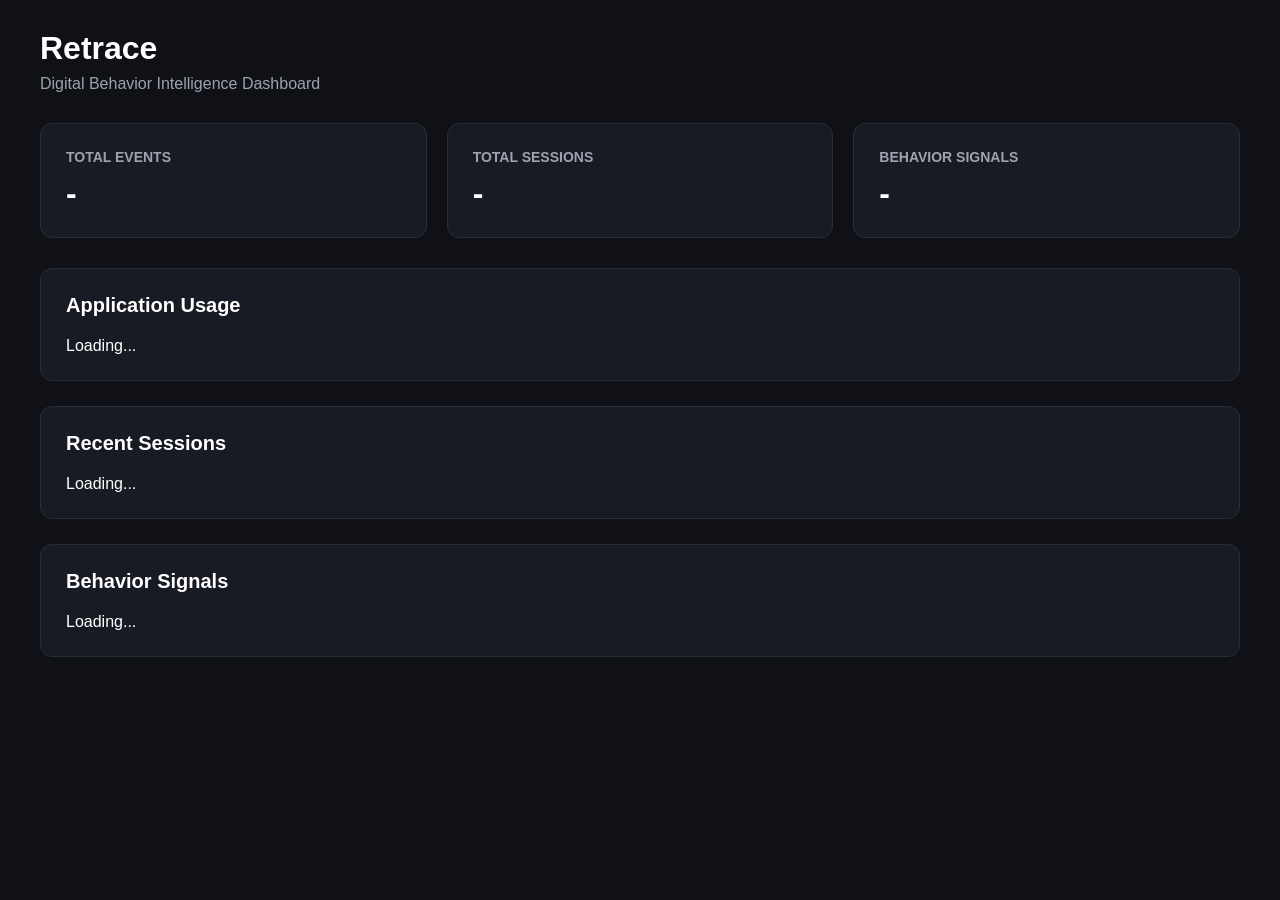
==== frontend/index.html @ 97be2ff0 "Initial Retrace mini project" ====
<!DOCTYPE html>
<html lang="en">

<head>
    <meta charset="UTF-8">
    <meta name="viewport" content="width=device-width, initial-scale=1.0">

    <title>Retrace Dashboard</title>

    <style>

        * {
            box-sizing: border-box;
            margin: 0;
            padding: 0;
        }

        body {
            font-family: Arial, sans-serif;
            background: #0f1117;
            color: #ffffff;
            padding: 30px;
        }

        .container {
            max-width: 1200px;
            margin: auto;
        }

        header {
            margin-bottom: 30px;
        }

        header h1 {
            font-size: 32px;
        }

        header p {
            color: #9ca3af;
            margin-top: 8px;
        }

        .cards {
            display: grid;
            grid-template-columns: repeat(3, 1fr);
            gap: 20px;
            margin-bottom: 30px;
        }

        .card {
            background: #181b23;
            padding: 25px;
            border-radius: 12px;
            border: 1px solid #292d38;
        }

        .card h3 {
            color: #9ca3af;
            font-size: 14px;
            margin-bottom: 10px;
        }

        .card .value {
            font-size: 32px;
            font-weight: bold;
        }

        .section {
            background: #181b23;
            border: 1px solid #292d38;
            border-radius: 12px;
            padding: 25px;
            margin-bottom: 25px;
        }

        .section h2 {
            margin-bottom: 20px;
            font-size: 20px;
        }

        .usage-row {
            display: flex;
            justify-content: space-between;
            padding: 12px 0;
            border-bottom: 1px solid #292d38;
        }

        .usage-row:last-child {
            border-bottom: none;
        }

        .signal {
            padding: 15px;
            margin-bottom: 10px;
            background: #20242e;
            border-radius: 8px;
        }

        .signal-pattern {
            font-weight: bold;
            margin-bottom: 6px;
        }

        .signal-info {
            color: #9ca3af;
            font-size: 13px;
        }

        .sessions {
            display: grid;
            grid-template-columns: repeat(2, 1fr);
            gap: 12px;
        }

        .session {
            background: #20242e;
            padding: 15px;
            border-radius: 8px;
        }

        .session-title {
            font-weight: bold;
            margin-bottom: 8px;
        }

        .session-info {
            color: #9ca3af;
            font-size: 13px;
        }

        @media (max-width: 800px) {

            .cards {
                grid-template-columns: 1fr;
            }

            .sessions {
                grid-template-columns: 1fr;
            }

        }

    </style>
</head>


<body>

<div class="container">

    <header>
        <h1>Retrace</h1>
        <p>Digital Behavior Intelligence Dashboard</p>
    </header>


    <!-- SUMMARY -->

    <div class="cards">

        <div class="card">
            <h3>TOTAL EVENTS</h3>
            <div class="value" id="total-events">-</div>
        </div>

        <div class="card">
            <h3>TOTAL SESSIONS</h3>
            <div class="value" id="total-sessions">-</div>
        </div>

        <div class="card">
            <h3>BEHAVIOR SIGNALS</h3>
            <div class="value" id="total-signals">-</div>
        </div>

    </div>


    <!-- APPLICATION USAGE -->

    <div class="section">

        <h2>Application Usage</h2>

        <div id="usage">
            Loading...
        </div>

    </div>


    <!-- SESSIONS -->

    <div class="section">

        <h2>Recent Sessions</h2>

        <div class="sessions" id="sessions">
            Loading...
        </div>

    </div>


    <!-- BEHAVIOR SIGNALS -->

    <div class="section">

        <h2>Behavior Signals</h2>

        <div id="signals">
            Loading...
        </div>

    </div>

</div>


<script>

async function loadDashboard() {

    try {

        // SUMMARY

        const summaryResponse =
            await fetch("/api/summary");

        const summary =
            await summaryResponse.json();

        document.getElementById("total-events")
            .textContent = summary.total_events;

        document.getElementById("total-sessions")
            .textContent = summary.total_sessions;

        document.getElementById("total-signals")
            .textContent = summary.behavior_signals;


        // USAGE

        const usageResponse =
            await fetch("/api/usage");

        const usage =
            await usageResponse.json();

        const usageContainer =
            document.getElementById("usage");

        usageContainer.innerHTML = "";

        usage.forEach(item => {

            const row =
                document.createElement("div");

            row.className = "usage-row";

            row.innerHTML = `
                <span>${item.application}</span>
                <span>${item.duration}s</span>
            `;

            usageContainer.appendChild(row);

        });


        // SESSIONS

        const sessionsResponse =
            await fetch("/api/sessions");

        const sessions =
            await sessionsResponse.json();

        const sessionsContainer =
            document.getElementById("sessions");

        sessionsContainer.innerHTML = "";

        sessions.forEach(session => {

            const card =
                document.createElement("div");

            card.className = "session";

            card.innerHTML = `
                <div class="session-title">
                    Session ${session.id}
                </div>

                <div class="session-info">
                    Duration: ${session.duration}s
                    <br>
                    Events: ${session.event_count}
                </div>
            `;

            sessionsContainer.appendChild(card);

        });


        // SIGNALS

        const signalsResponse =
            await fetch("/api/signals");

        const signals =
            await signalsResponse.json();

        const signalsContainer =
            document.getElementById("signals");

        signalsContainer.innerHTML = "";

        if (signals.length === 0) {

            signalsContainer.innerHTML =
                "<p>No behavior signals detected.</p>";

        } else {

            signals.forEach(signal => {

                const element =
                    document.createElement("div");

                element.className = "signal";

                element.innerHTML = `

                    <div class="signal-pattern">
                        🔁 ${signal.pattern}
                    </div>

                    <div class="signal-info">
                        Session ${signal.session_id}
                        <br>
                        Before switch:
                        ${signal.time_before_switch}s
                        <br>
                        Before return:
                        ${signal.time_before_return}s
                    </div>

                `;

                signalsContainer.appendChild(element);

            });

        }

    }

    catch (error) {

        console.error(
            "Dashboard error:",
            error
        );

    }

}


loadDashboard();

</script>

</body>

</html>
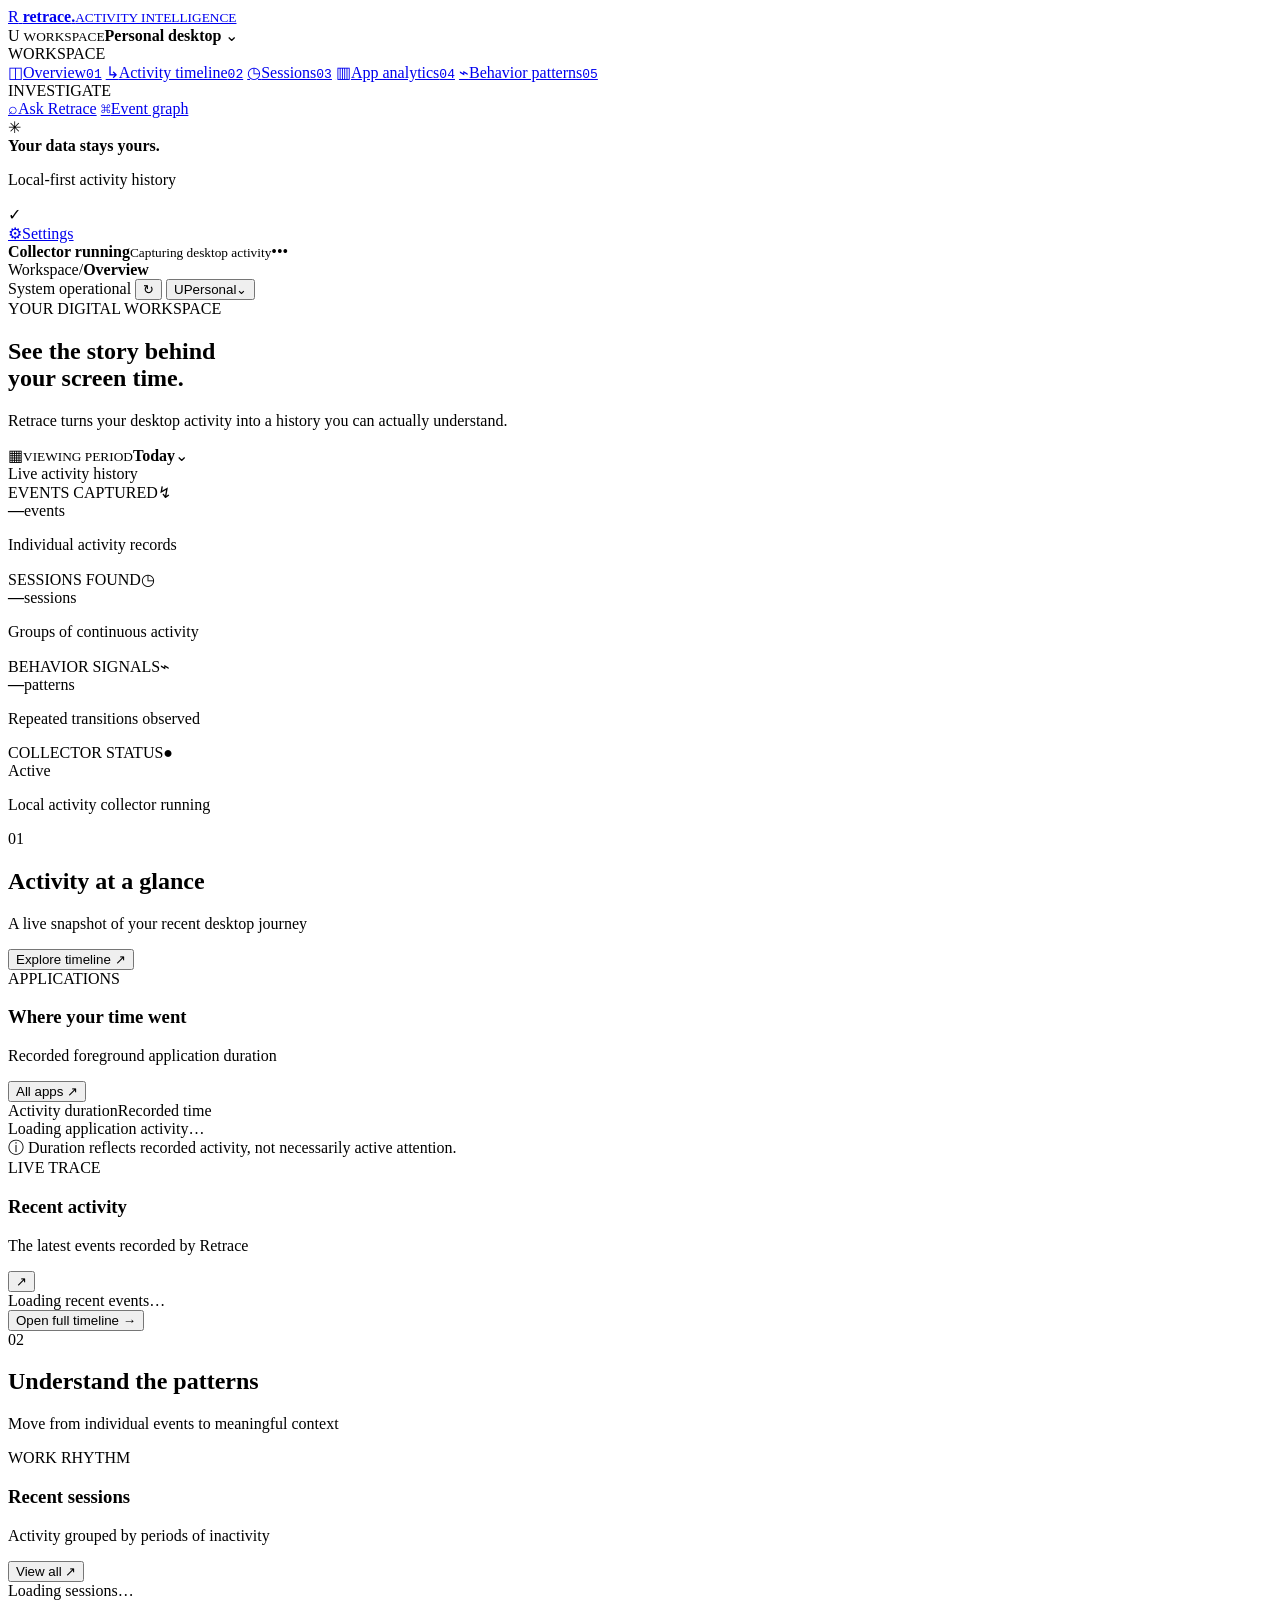
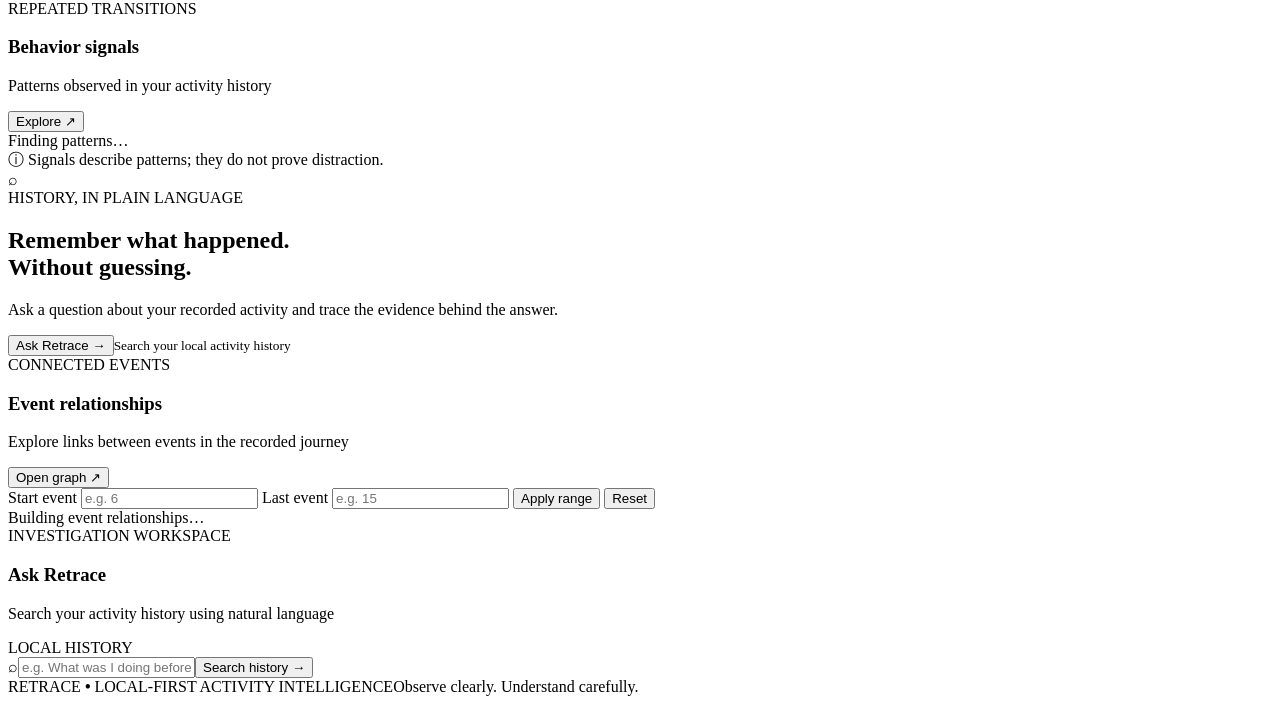
==== commit 57d20dfa: "Checkpoint: dashboard and query engine" ====
--- a/frontend/index.html
+++ b/frontend/index.html
@@ -4,379 +4,317 @@
 <head>
     <meta charset="UTF-8">
     <meta name="viewport" content="width=device-width, initial-scale=1.0">
-
-    <title>Retrace Dashboard</title>
-
-    <style>
-
-        * {
-            box-sizing: border-box;
-            margin: 0;
-            padding: 0;
-        }
-
-        body {
-            font-family: Arial, sans-serif;
-            background: #0f1117;
-            color: #ffffff;
-            padding: 30px;
-        }
-
-        .container {
-            max-width: 1200px;
-            margin: auto;
-        }
-
-        header {
-            margin-bottom: 30px;
-        }
-
-        header h1 {
-            font-size: 32px;
-        }
-
-        header p {
-            color: #9ca3af;
-            margin-top: 8px;
-        }
-
-        .cards {
-            display: grid;
-            grid-template-columns: repeat(3, 1fr);
-            gap: 20px;
-            margin-bottom: 30px;
-        }
-
-        .card {
-            background: #181b23;
-            padding: 25px;
-            border-radius: 12px;
-            border: 1px solid #292d38;
-        }
-
-        .card h3 {
-            color: #9ca3af;
-            font-size: 14px;
-            margin-bottom: 10px;
-        }
-
-        .card .value {
-            font-size: 32px;
-            font-weight: bold;
-        }
-
-        .section {
-            background: #181b23;
-            border: 1px solid #292d38;
-            border-radius: 12px;
-            padding: 25px;
-            margin-bottom: 25px;
-        }
-
-        .section h2 {
-            margin-bottom: 20px;
-            font-size: 20px;
-        }
-
-        .usage-row {
-            display: flex;
-            justify-content: space-between;
-            padding: 12px 0;
-            border-bottom: 1px solid #292d38;
-        }
-
-        .usage-row:last-child {
-            border-bottom: none;
-        }
-
-        .signal {
-            padding: 15px;
-            margin-bottom: 10px;
-            background: #20242e;
-            border-radius: 8px;
-        }
-
-        .signal-pattern {
-            font-weight: bold;
-            margin-bottom: 6px;
-        }
-
-        .signal-info {
-            color: #9ca3af;
-            font-size: 13px;
-        }
-
-        .sessions {
-            display: grid;
-            grid-template-columns: repeat(2, 1fr);
-            gap: 12px;
-        }
-
-        .session {
-            background: #20242e;
-            padding: 15px;
-            border-radius: 8px;
-        }
-
-        .session-title {
-            font-weight: bold;
-            margin-bottom: 8px;
-        }
-
-        .session-info {
-            color: #9ca3af;
-            font-size: 13px;
-        }
-
-        @media (max-width: 800px) {
-
-            .cards {
-                grid-template-columns: 1fr;
-            }
-
-            .sessions {
-                grid-template-columns: 1fr;
-            }
-
-        }
-
-    </style>
+    <title>Retrace — Activity Intelligence</title>
+    <link rel="stylesheet" href="/css/style.css">
 </head>
 
-
 <body>
-
-<div class="container">
-
-    <header>
-        <h1>Retrace</h1>
-        <p>Digital Behavior Intelligence Dashboard</p>
-    </header>
-
-
-    <!-- SUMMARY -->
-
-    <div class="cards">
-
-        <div class="card">
-            <h3>TOTAL EVENTS</h3>
-            <div class="value" id="total-events">-</div>
-        </div>
-
-        <div class="card">
-            <h3>TOTAL SESSIONS</h3>
-            <div class="value" id="total-sessions">-</div>
-        </div>
-
-        <div class="card">
-            <h3>BEHAVIOR SIGNALS</h3>
-            <div class="value" id="total-signals">-</div>
-        </div>
-
+    <div class="ambient ambient-a" aria-hidden="true"></div>
+    <div class="ambient ambient-b" aria-hidden="true"></div>
+    <div class="app">
+        <aside class="sidebar">
+            <a class="brand" href="#" data-view="overview" aria-label="Retrace home">
+                <span class="brand-logo">R<span class="brand-logo-orbit"></span></span>
+                <span class="brand-copy"><strong>retrace<span class="brand-period">.</span></strong><small>ACTIVITY
+                        INTELLIGENCE</small></span>
+            </a>
+
+            <div class="workspace-switcher">
+                <span class="workspace-avatar">U</span>
+                <span><small>WORKSPACE</small><strong>Personal desktop</strong></span>
+                <span class="switch-chevron">⌄</span>
+            </div>
+
+            <div class="nav-label">WORKSPACE</div>
+            <nav class="sidebar-nav">
+                <a href="#" class="nav-item active" data-view="overview"><span
+                        class="nav-glyph">◫</span><span>Overview</span><kbd>01</kbd></a>
+                <a href="#" class="nav-item" data-view="timeline"><span class="nav-glyph">↳</span><span>Activity
+                        timeline</span><kbd>02</kbd></a>
+                <a href="#" class="nav-item" data-view="sessions"><span
+                        class="nav-glyph">◷</span><span>Sessions</span><kbd>03</kbd></a>
+                <a href="#" class="nav-item" data-view="analytics"><span class="nav-glyph">▥</span><span>App
+                        analytics</span><kbd>04</kbd></a>
+                <a href="#" class="nav-item" data-view="patterns"><span class="nav-glyph">⌁</span><span>Behavior
+                        patterns</span><kbd>05</kbd></a>
+                <div class="nav-label nav-label-spaced">INVESTIGATE</div>
+                <a href="#" class="nav-item" data-view="query"><span class="nav-glyph">⌕</span><span>Ask
+                        Retrace</span><span class="nav-live-dot"></span></a>
+                <a href="#" class="nav-item" data-view="graph"><span class="nav-glyph">⌘</span><span>Event
+                        graph</span></a>
+            </nav>
+
+            <div class="sidebar-bottom">
+                <div class="privacy-card">
+                    <span class="privacy-icon">✳</span>
+                    <div><strong>Your data stays yours.</strong>
+                        <p>Local-first activity history</p>
+                    </div>
+                    <span class="privacy-check">✓</span>
+                </div>
+                <a href="#" class="nav-item settings-link" data-view="settings"><span
+                        class="nav-glyph">⚙</span><span>Settings</span></a>
+                <div class="collector-status"><span class="status-pulse"></span><span><strong>Collector
+                            running</strong><small>Capturing desktop activity</small></span><span
+                        class="status-menu">•••</span></div>
+            </div>
+        </aside>
+
+        <main class="main">
+            <header class="topbar">
+                <div class="breadcrumbs"><span>Workspace</span><span class="crumb-slash">/</span><strong
+                        id="page-title">Overview</strong></div>
+                <div class="topbar-right">
+                    <span class="system-chip"><span class="status-pulse"></span> System operational</span>
+                    <button class="icon-button" id="refresh-dashboard" title="Refresh dashboard"
+                        aria-label="Refresh dashboard">↻</button>
+                    <button class="profile-button"><span class="profile-avatar">U</span><span>Personal</span><span
+                            class="switch-chevron">⌄</span></button>
+                </div>
+            </header>
+
+            <section class="dashboard">
+                <div class="page-intro">
+                    <div>
+                        <div class="eyebrow"><span class="eyebrow-mark"></span> YOUR DIGITAL WORKSPACE <span
+                                class="eyebrow-line"></span></div>
+                        <h1>See the story behind<br><span>your screen time.</span></h1>
+                        <p>Retrace turns your desktop activity into a history you can actually understand.</p>
+                    </div>
+                    <div class="intro-side">
+                        <div class="today-pill"><span class="calendar-icon">▦</span><span><small>VIEWING
+                                    PERIOD</small><strong>Today</strong></span><span class="switch-chevron">⌄</span>
+                        </div>
+                        <div class="updated-label"><span class="status-pulse"></span> Live activity history</div>
+                    </div>
+                </div>
+
+                <div class="stats-grid">
+                    <article class="stat-card stat-primary">
+                        <div class="stat-top"><span>EVENTS CAPTURED</span><span class="stat-symbol">↯</span></div>
+                        <div class="stat-bottom"><strong class="stat-value" id="total-events">—</strong><span
+                                class="stat-unit">events</span></div>
+                        <p>Individual activity records</p>
+                        <div class="stat-sparkline spark-one">
+                            <i></i><i></i><i></i><i></i><i></i><i></i><i></i><i></i><i></i><i></i><i></i><i></i></div>
+                    </article>
+                    <article class="stat-card">
+                        <div class="stat-top"><span>SESSIONS FOUND</span><span class="stat-symbol">◷</span></div>
+                        <div class="stat-bottom"><strong class="stat-value" id="total-sessions">—</strong><span
+                                class="stat-unit">sessions</span></div>
+                        <p>Groups of continuous activity</p>
+                        <div class="stat-mini-line"><span style="width:72%"></span></div>
+                    </article>
+                    <article class="stat-card">
+                        <div class="stat-top"><span>BEHAVIOR SIGNALS</span><span class="stat-symbol">⌁</span></div>
+                        <div class="stat-bottom"><strong class="stat-value" id="total-signals">—</strong><span
+                                class="stat-unit">patterns</span></div>
+                        <p>Repeated transitions observed</p>
+                        <div class="signal-mini-bars">
+                            <i></i><i></i><i></i><i></i><i></i><i></i><i></i><i></i><i></i><i></i><i></i><i></i></div>
+                    </article>
+                    <article class="stat-card status-stat">
+                        <div class="stat-top"><span>COLLECTOR STATUS</span><span class="stat-symbol">●</span></div>
+                        <div class="status-value">Active<span class="active-indicator"></span></div>
+                        <p>Local activity collector running</p>
+                        <div class="status-track"><span></span></div>
+                    </article>
+                </div>
+
+                <div class="section-heading">
+                    <div><span class="section-index">01</span>
+                        <div>
+                            <h2>Activity at a glance</h2>
+                            <p>A live snapshot of your recent desktop journey</p>
+                        </div>
+                    </div><button class="quiet-action" onclick="showView('timeline')">Explore timeline
+                        <span>↗</span></button>
+                </div>
+                <div class="overview-grid">
+                    <section class="panel usage-panel">
+                        <div class="panel-header">
+                            <div>
+                                <div class="panel-kicker">APPLICATIONS</div>
+                                <h3>Where your time went</h3>
+                                <p>Recorded foreground application duration</p>
+                            </div><button class="text-action" onclick="showView('analytics')">All apps ↗</button>
+                        </div>
+                        <div class="usage-legend"><span><i class="legend-dot legend-blue"></i> Activity
+                                duration</span><span class="legend-note">Recorded time</span></div>
+                        <div id="usage">
+                            <div class="loading">Loading application activity…</div>
+                        </div>
+                        <div class="panel-footnote"><span class="footnote-icon">ⓘ</span> Duration reflects recorded
+                            activity, not necessarily active attention.</div>
+                    </section>
+
+                    <section class="panel recent-panel">
+                        <div class="panel-header">
+                            <div>
+                                <div class="panel-kicker">LIVE TRACE</div>
+                                <h3>Recent activity</h3>
+                                <p>The latest events recorded by Retrace</p>
+                            </div><button class="round-action" onclick="showView('timeline')"
+                                aria-label="Open full timeline">↗</button>
+                        </div>
+                        <div class="recent-list" id="timeline">
+                            <div class="loading">Loading recent events…</div>
+                        </div>
+                        <button class="panel-bottom-link" onclick="showView('timeline')">Open full timeline
+                            <span>→</span></button>
+                    </section>
+                </div>
+
+                <div class="section-heading lower-heading">
+                    <div><span class="section-index">02</span>
+                        <div>
+                            <h2>Understand the patterns</h2>
+                            <p>Move from individual events to meaningful context</p>
+                        </div>
+                    </div>
+                </div>
+                <div class="insight-grid">
+                    <section class="panel sessions-panel">
+                        <div class="panel-header">
+                            <div>
+                                <div class="panel-kicker">WORK RHYTHM</div>
+                                <h3>Recent sessions</h3>
+                                <p>Activity grouped by periods of inactivity</p>
+                            </div><button class="text-action" onclick="showView('sessions')">View all ↗</button>
+                        </div>
+                        <div id="sessions">
+                            <div class="loading">Loading sessions…</div>
+                        </div>
+                    </section>
+                    <section class="panel signals-panel">
+                        <div class="panel-header">
+                            <div>
+                                <div class="panel-kicker">REPEATED TRANSITIONS</div>
+                                <h3>Behavior signals</h3>
+                                <p>Patterns observed in your activity history</p>
+                            </div><button class="text-action" onclick="showView('patterns')">Explore ↗</button>
+                        </div>
+                        <div id="signals">
+                            <div class="loading">Finding patterns…</div>
+                        </div>
+                        <div class="panel-footnote"><span class="footnote-icon">ⓘ</span> Signals describe patterns; they
+                            do not prove distraction.</div>
+                    </section>
+                </div>
+
+                <div class="investigation-banner">
+                    <div class="investigation-art"><span>⌕</span><i></i><i></i><i></i></div>
+                    <div class="investigation-copy">
+                        <div class="panel-kicker">HISTORY, IN PLAIN LANGUAGE</div>
+                        <h2>Remember what happened.<br><span>Without guessing.</span></h2>
+                        <p>Ask a question about your recorded activity and trace the evidence behind the answer.</p>
+                    </div>
+                    <div class="investigation-action"><button class="primary-button" onclick="showView('query')">Ask
+                            Retrace <span>→</span></button><small>Search your local activity history</small></div>
+                </div>
+
+                
+                <section class="panel relationships-panel">
+                    <div class="panel-header">
+                        <div>
+                            <div class="panel-kicker">CONNECTED EVENTS</div>
+                            <h3>Event relationships</h3>
+                            <p>Explore links between events in the recorded journey</p>
+                        </div>
+                        <button class="text-action" onclick="showView('graph')">
+                            Open graph ↗
+                        </button>
+                    </div>
+
+                    <div class="graph-range-controls">
+                        <label for="graph-start-event">Start event</label>
+                        <input
+                            id="graph-start-event"
+                            type="number"
+                            min="1"
+                            placeholder="e.g. 6"
+                        />
+
+                        <label for="graph-end-event">Last event</label>
+                        <input
+                            id="graph-end-event"
+                            type="number"
+                            min="1"
+                            placeholder="e.g. 15"
+                        />
+
+                        <button type="button" onclick="loadRelationships()">
+                            Apply range
+                        </button>
+
+                        <button type="button" onclick="resetGraphRange()">
+                            Reset
+                        </button>
+                    </div>
+
+                    <div id="relationships-container">
+                        <div class="loading">Building event relationships…</div>
+                    </div>
+                </section>
+
+
+                <section class="panel query-panel panel-wide">
+                    <div class="panel-header">
+                        <div>
+                            <div class="panel-kicker">INVESTIGATION WORKSPACE</div>
+                            <h3>Ask Retrace</h3>
+                            <p>Search your activity history using natural language</p>
+                        </div><span class="query-badge">LOCAL HISTORY</span>
+                    </div>
+                    <div class="query-box"><span class="query-prefix">⌕</span><input type="text" id="query-input"
+                            placeholder="e.g. What was I doing before opening Brave?"><button class="primary-button"
+                            onclick="runQuery()">Search history <span>→</span></button></div>
+                    <div id="query-result" class="trace-panel" style="display:none;"></div>
+                </section>
+
+                <section id="trace-panel" class="trace-panel" style="display:none;"></section>
+            </section>
+
+            <section class="panel full-page-view" id="timeline-page" style="display:none;">
+                <div class="page-view-header">
+                    <div class="eyebrow">ACTIVITY HISTORY</div>
+                    <h2>Activity timeline</h2>
+                    <p>Follow the sequence of events across your desktop.</p>
+                </div>
+                <div class="panel-header">
+                    <div>
+                        <h3>Recorded events</h3>
+                        <p>Select an event to inspect its surrounding context.</p>
+                    </div><select id="timeline-filter">
+                        <option value="all">All applications</option>
+                        <option value="Visual Studio Code">Visual Studio Code</option>
+                        <option value="Brave">Brave</option>
+                        <option value="Google Chrome">Google Chrome</option>
+                        <option value="File Explorer">File Explorer</option>
+                        <option value="Windows Terminal">Windows Terminal</option>
+                        <option value="WhatsApp">WhatsApp</option>
+                    </select>
+                </div>
+                <div id="timeline-events">
+                    <div class="loading">Loading timeline…</div>
+                </div>
+            </section>
+
+            <section class="panel full-page-view" id="sessions-page" style="display:none;">
+                <div class="page-view-header">
+                    <div class="eyebrow">WORK RHYTHM</div>
+                    <h2>Activity sessions</h2>
+                    <p>Explore groups of events separated by periods of inactivity.</p>
+                </div>
+                <div id="sessions-page-list">
+                    <div class="loading">Loading sessions…</div>
+                </div>
+            </section>
+            <footer class="app-footer"><span>RETRACE <b>•</b> LOCAL-FIRST ACTIVITY INTELLIGENCE</span><span>Observe
+                    clearly. Understand carefully.</span></footer>
+        </main>
     </div>
-
-
-    <!-- APPLICATION USAGE -->
-
-    <div class="section">
-
-        <h2>Application Usage</h2>
-
-        <div id="usage">
-            Loading...
-        </div>
-
-    </div>
-
-
-    <!-- SESSIONS -->
-
-    <div class="section">
-
-        <h2>Recent Sessions</h2>
-
-        <div class="sessions" id="sessions">
-            Loading...
-        </div>
-
-    </div>
-
-
-    <!-- BEHAVIOR SIGNALS -->
-
-    <div class="section">
-
-        <h2>Behavior Signals</h2>
-
-        <div id="signals">
-            Loading...
-        </div>
-
-    </div>
-
-</div>
-
-
-<script>
-
-async function loadDashboard() {
-
-    try {
-
-        // SUMMARY
-
-        const summaryResponse =
-            await fetch("/api/summary");
-
-        const summary =
-            await summaryResponse.json();
-
-        document.getElementById("total-events")
-            .textContent = summary.total_events;
-
-        document.getElementById("total-sessions")
-            .textContent = summary.total_sessions;
-
-        document.getElementById("total-signals")
-            .textContent = summary.behavior_signals;
-
-
-        // USAGE
-
-        const usageResponse =
-            await fetch("/api/usage");
-
-        const usage =
-            await usageResponse.json();
-
-        const usageContainer =
-            document.getElementById("usage");
-
-        usageContainer.innerHTML = "";
-
-        usage.forEach(item => {
-
-            const row =
-                document.createElement("div");
-
-            row.className = "usage-row";
-
-            row.innerHTML = `
-                <span>${item.application}</span>
-                <span>${item.duration}s</span>
-            `;
-
-            usageContainer.appendChild(row);
-
-        });
-
-
-        // SESSIONS
-
-        const sessionsResponse =
-            await fetch("/api/sessions");
-
-        const sessions =
-            await sessionsResponse.json();
-
-        const sessionsContainer =
-            document.getElementById("sessions");
-
-        sessionsContainer.innerHTML = "";
-
-        sessions.forEach(session => {
-
-            const card =
-                document.createElement("div");
-
-            card.className = "session";
-
-            card.innerHTML = `
-                <div class="session-title">
-                    Session ${session.id}
-                </div>
-
-                <div class="session-info">
-                    Duration: ${session.duration}s
-                    <br>
-                    Events: ${session.event_count}
-                </div>
-            `;
-
-            sessionsContainer.appendChild(card);
-
-        });
-
-
-        // SIGNALS
-
-        const signalsResponse =
-            await fetch("/api/signals");
-
-        const signals =
-            await signalsResponse.json();
-
-        const signalsContainer =
-            document.getElementById("signals");
-
-        signalsContainer.innerHTML = "";
-
-        if (signals.length === 0) {
-
-            signalsContainer.innerHTML =
-                "<p>No behavior signals detected.</p>";
-
-        } else {
-
-            signals.forEach(signal => {
-
-                const element =
-                    document.createElement("div");
-
-                element.className = "signal";
-
-                element.innerHTML = `
-
-                    <div class="signal-pattern">
-                        🔁 ${signal.pattern}
-                    </div>
-
-                    <div class="signal-info">
-                        Session ${signal.session_id}
-                        <br>
-                        Before switch:
-                        ${signal.time_before_switch}s
-                        <br>
-                        Before return:
-                        ${signal.time_before_return}s
-                    </div>
-
-                `;
-
-                signalsContainer.appendChild(element);
-
-            });
-
-        }
-
-    }
-
-    catch (error) {
-
-        console.error(
-            "Dashboard error:",
-            error
-        );
-
-    }
-
-}
-
-
-loadDashboard();
-
-</script>
-
+    <script src="/js/app.js"></script>
 </body>
 
 </html>
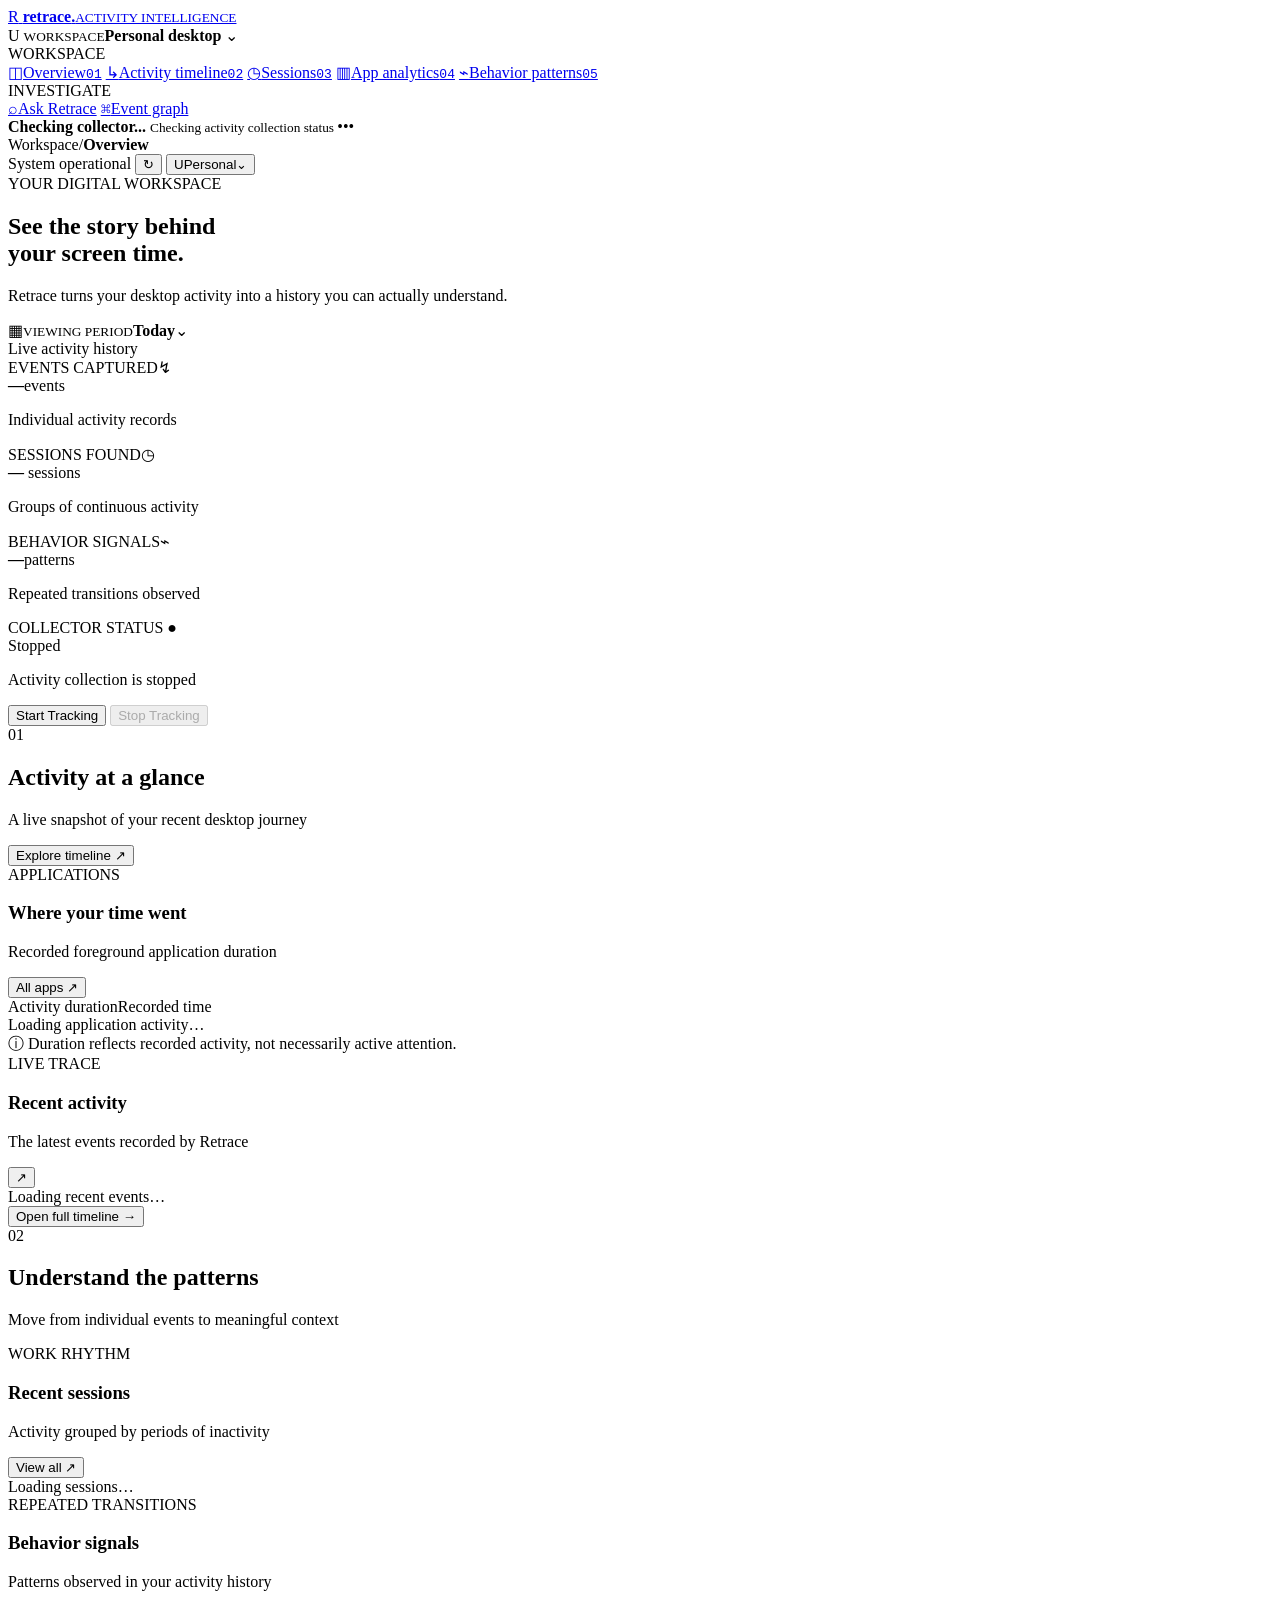
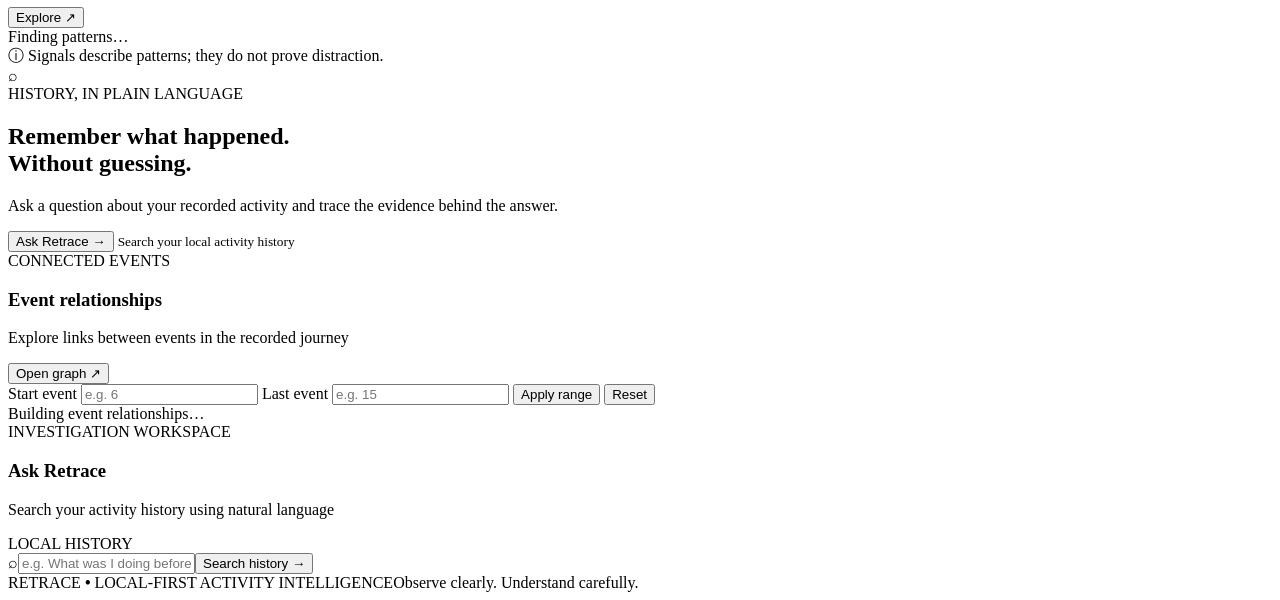
==== commit bcb93fd2: "Finalize Retrace mini project" ====
--- a/frontend/index.html
+++ b/frontend/index.html
@@ -44,19 +44,17 @@
                         graph</span></a>
             </nav>
 
-            <div class="sidebar-bottom">
-                <div class="privacy-card">
-                    <span class="privacy-icon">✳</span>
-                    <div><strong>Your data stays yours.</strong>
-                        <p>Local-first activity history</p>
-                    </div>
-                    <span class="privacy-check">✓</span>
-                </div>
-                <a href="#" class="nav-item settings-link" data-view="settings"><span
-                        class="nav-glyph">⚙</span><span>Settings</span></a>
-                <div class="collector-status"><span class="status-pulse"></span><span><strong>Collector
-                            running</strong><small>Capturing desktop activity</small></span><span
-                        class="status-menu">•••</span></div>
+            <div class="collector-status" id="sidebar-collector-status">
+                <span class="status-pulse" id="sidebar-status-pulse"></span>
+
+                <span>
+                    <strong id="sidebar-status-title">Checking collector...</strong>
+                    <small id="sidebar-status-description">
+                        Checking activity collection status
+                    </small>
+                </span>
+
+                <span class="status-menu">•••</span>
             </div>
         </aside>
 
@@ -96,12 +94,15 @@
                                 class="stat-unit">events</span></div>
                         <p>Individual activity records</p>
                         <div class="stat-sparkline spark-one">
-                            <i></i><i></i><i></i><i></i><i></i><i></i><i></i><i></i><i></i><i></i><i></i><i></i></div>
+                            <i></i><i></i><i></i><i></i><i></i><i></i><i></i><i></i><i></i><i></i><i></i><i></i>
+                        </div>
                     </article>
                     <article class="stat-card">
                         <div class="stat-top"><span>SESSIONS FOUND</span><span class="stat-symbol">◷</span></div>
-                        <div class="stat-bottom"><strong class="stat-value" id="total-sessions">—</strong><span
-                                class="stat-unit">sessions</span></div>
+                        <div class="stat-bottom">
+                            <strong class="stat-value" id="total-sessions-secondary">—</strong>
+                            <span class="stat-unit">sessions</span>
+                        </div>
                         <p>Groups of continuous activity</p>
                         <div class="stat-mini-line"><span style="width:72%"></span></div>
                     </article>
@@ -111,14 +112,38 @@
                                 class="stat-unit">patterns</span></div>
                         <p>Repeated transitions observed</p>
                         <div class="signal-mini-bars">
-                            <i></i><i></i><i></i><i></i><i></i><i></i><i></i><i></i><i></i><i></i><i></i><i></i></div>
+                            <i></i><i></i><i></i><i></i><i></i><i></i><i></i><i></i><i></i><i></i><i></i><i></i>
+                        </div>
                     </article>
+
                     <article class="stat-card status-stat">
-                        <div class="stat-top"><span>COLLECTOR STATUS</span><span class="stat-symbol">●</span></div>
-                        <div class="status-value">Active<span class="active-indicator"></span></div>
-                        <p>Local activity collector running</p>
+                        <div class="stat-top">
+                            <span>COLLECTOR STATUS</span>
+                            <span class="stat-symbol">●</span>
+                        </div>
+
+                        <div class="status-value" id="collector-status-value">
+                            Stopped
+                            <span class="active-indicator"></span>
+                        </div>
+
+                        <p id="collector-status-message">
+                            Activity collection is stopped
+                        </p>
+
                         <div class="status-track"><span></span></div>
+
+                        <div class="collector-controls">
+                            <button type="button" id="collector-start-btn">
+                                Start Tracking
+                            </button>
+
+                            <button type="button" id="collector-stop-btn" disabled>
+                                Stop Tracking
+                            </button>
+                        </div>
                     </article>
+
                 </div>
 
                 <div class="section-heading">
@@ -203,17 +228,24 @@
                 </div>
 
                 <div class="investigation-banner">
-                    <div class="investigation-art"><span>⌕</span><i></i><i></i><i></i></div>
+                    <div class="investigation-art">
+                        <span>⌕</span><i></i><i></i><i></i>
+                    </div>
+
                     <div class="investigation-copy">
                         <div class="panel-kicker">HISTORY, IN PLAIN LANGUAGE</div>
                         <h2>Remember what happened.<br><span>Without guessing.</span></h2>
                         <p>Ask a question about your recorded activity and trace the evidence behind the answer.</p>
                     </div>
-                    <div class="investigation-action"><button class="primary-button" onclick="showView('query')">Ask
-                            Retrace <span>→</span></button><small>Search your local activity history</small></div>
-                </div>
-
-                
+
+                    <div class="investigation-action">
+                        <button class="primary-button" onclick="showView('query')">
+                            Ask Retrace <span>→</span>
+                        </button>
+                        <small>Search your local activity history</small>
+                    </div>
+                </div>
+
                 <section class="panel relationships-panel">
                     <div class="panel-header">
                         <div>
@@ -228,20 +260,10 @@
 
                     <div class="graph-range-controls">
                         <label for="graph-start-event">Start event</label>
-                        <input
-                            id="graph-start-event"
-                            type="number"
-                            min="1"
-                            placeholder="e.g. 6"
-                        />
+                        <input id="graph-start-event" type="number" min="1" placeholder="e.g. 6" />
 
                         <label for="graph-end-event">Last event</label>
-                        <input
-                            id="graph-end-event"
-                            type="number"
-                            min="1"
-                            placeholder="e.g. 15"
-                        />
+                        <input id="graph-end-event" type="number" min="1" placeholder="e.g. 15" />
 
                         <button type="button" onclick="loadRelationships()">
                             Apply range
